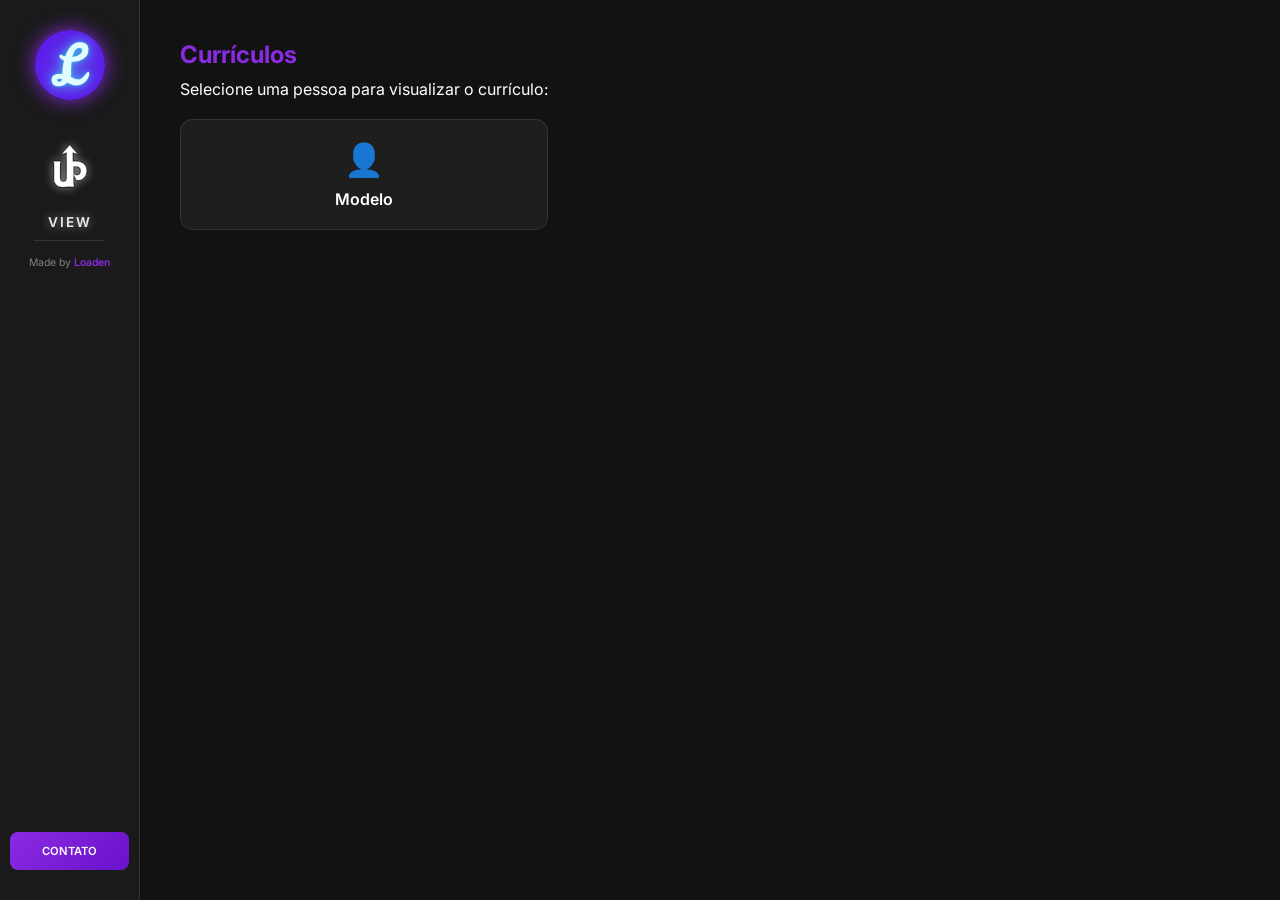
==== index.html @ b41fca59 "Add files via upload" ====
<!DOCTYPE html>
<html lang="pt-br">
<head>
    <meta charset="utf-8">
    <meta http-equiv="X-UA-Compatible" content="IE=edge">
    <title>UP View</title>
    <meta name="description" content="Seu currículo profissional aqui por apenas 30 reais por mês!">
    <meta name="viewport" content="width=device-width, initial-scale=1">
    <link href="https://fonts.googleapis.com/css2?family=Inter:wght@400;600&display=swap" rel="stylesheet">
    <link rel="icon" href="favicon.ico">
    
    <style>
        * {
            margin: 0;
            padding: 0;
            box-sizing: border-box;
        }

        body, html {
            height: 100%;
            font-family: 'Inter', sans-serif;
            background-color: #121212;
            color: white;
            display: flex;
        }

        header {
            width: 140px; 
            background-color: #1a1a1a;
            height: 100vh;
            display: flex;
            flex-direction: column;
            align-items: center;
            padding: 30px 10px;
            text-align: center;
            border-right: 1px solid #333;
            position: fixed;
            left: 0;
            top: 0;
        }

        .loaden {
            transition: transform 0.8s cubic-bezier(0.4, 0, 0.2, 1);
            display: inline-block;
            margin-bottom: 25px;
        }
        
        .loaden:hover { transform: rotate(360deg); }

        .logo-img {
            border-radius: 50%;
            box-shadow: 0px 0px 20px blueviolet;
            height: 70px;
            width: 70px;
            object-fit: cover;
        }

        .brand-container {
            display: flex;
            flex-direction: column;
            align-items: center;
            margin-bottom: 10px;
        }

        .brand-icon {
            height: 80px;
            width: auto;
            margin-bottom: 5px;
            filter: drop-shadow(0px 0px 5px rgba(255, 255, 255, 0.5));
        }

        h1 {
            font-size: 0.85rem;
            font-weight: 600;
            letter-spacing: 2px;
            text-transform: uppercase;
            color: #ececec;
            filter: drop-shadow(0px 0px 5px rgba(255, 255, 255, 0.5));
        }

        .credits {
            font-size: 0.65rem;
            color: gray;
            margin-top: 5px;
            margin-bottom: auto;
        }

        .contato {
            color: white;
            text-decoration: none;
            font-size: 0.7rem;
            font-weight: 600;
            background: linear-gradient(135deg, blueviolet, #6a11cb);
            padding: 12px 5px;
            border-radius: 8px;
            transition: all 0.3s ease;
            width: 100%;
        }

        .contato:hover {
            transform: translate(-3px, -3px);
            box-shadow: 5px 5px 13px rgb(97, 0, 187);
        }

        main {
            margin-left: 140px;
            padding: 40px;
            width: 100%;
        }

        .user-grid {
            display: grid;
            grid-template-columns: repeat(auto-fill, minmax(200px, 1fr));
            gap: 20px;
            margin-top: 20px;
        }

        .user-button {
            background-color: #1e1e1e;
            border: 1px solid #333;
            color: #fff;
            padding: 20px;
            text-align: center;
            text-decoration: none;
            border-radius: 12px;
            transition: all 0.3s ease;
            font-weight: 600;
            text-transform: capitalize;
            display: flex;
            flex-direction: column;
            align-items: center;
            gap: 10px;
        }

        .user-button:hover {
            background-color: #252525;
            border-color: blueviolet;
            transform: translateY(-5px);
            box-shadow: 0 10px 20px rgba(0,0,0,0.4);
        }

        .user-button::before {
            content: '👤';
            font-size: 2rem;
            display: block;
        }

        h2 {
            margin-bottom: 10px;
            color: blueviolet;
        }
    </style>
</head>
<body>
    <header>
        <a href="https://loaden.vercel.app" class="loaden">
            <img src="Logo.png" alt="Logo Loaden" class="logo-img">
        </a>

        <div class="brand-container">
            <img src="favicon.ico" class="brand-icon" alt="UP Icon">
            <h1>View</h1>
        </div>

        <hr style="border: 0; border-top: 1px solid #333; width: 60%; margin-bottom: 10px;">
        
        <p class="credits">Made by <span style="color: blueviolet; font-weight: 600;">Loaden</span></p>
        
        <a href="https://wa.me/5519999669630?text=Olá!%20Eu%20gostaria%20de%20por%20meu%20currículo%20para%20exibição!" 
           target="_blank" 
           class="contato">
           CONTATO
        </a>
    </header>

    <main>
        <h2>Currículos</h2>
        <p>Selecione uma pessoa para visualizar o currículo:</p>
        
        <div class="user-grid" id="userContainer"></div>
    </main>

    <script>
        const users = ['Modelo'];
        const container = document.getElementById('userContainer');

        users.forEach(user => {
            const btn = document.createElement('a');
            btn.href = `users/${user}.html`;
            btn.className = 'user-button';
            
            const displayName = user.replace(/_/g, ' ').replace(/-/g, ' ');
            btn.innerText = displayName;

            container.appendChild(btn);
        });
    </script>
</body>
</html>
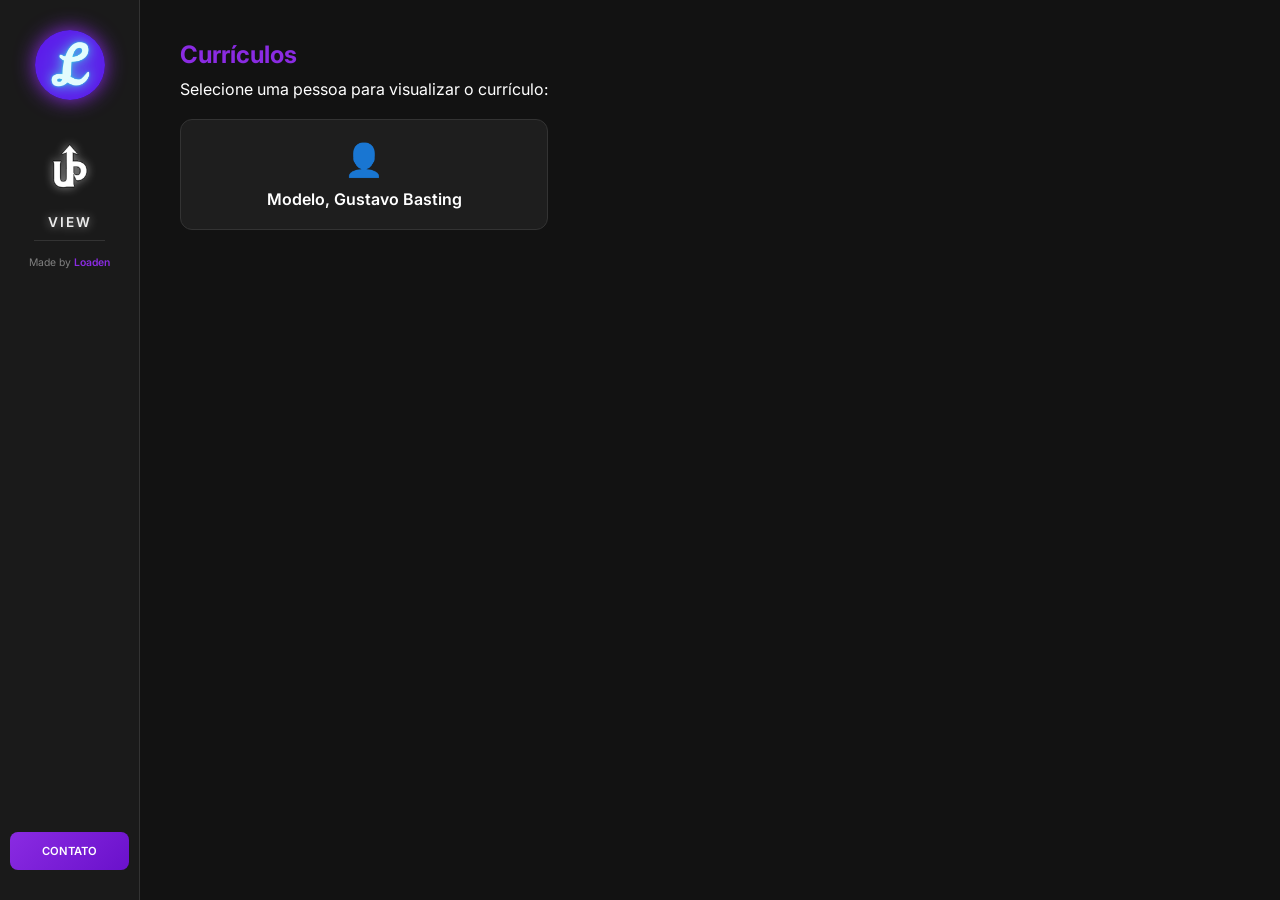
==== commit f75505ea: "Update index.html" ====
--- a/index.html
+++ b/index.html
@@ -181,12 +181,12 @@
     </main>
 
     <script>
-        const users = ['Modelo'];
+        const users = ['Modelo, Gustavo_Basting'];
         const container = document.getElementById('userContainer');
 
         users.forEach(user => {
             const btn = document.createElement('a');
-            btn.href = `users/${user}.html`;
+            btn.href = `Users/${user}.html`;
             btn.className = 'user-button';
             
             const displayName = user.replace(/_/g, ' ').replace(/-/g, ' ');
@@ -196,4 +196,4 @@
         });
     </script>
 </body>
-</html>+</html>
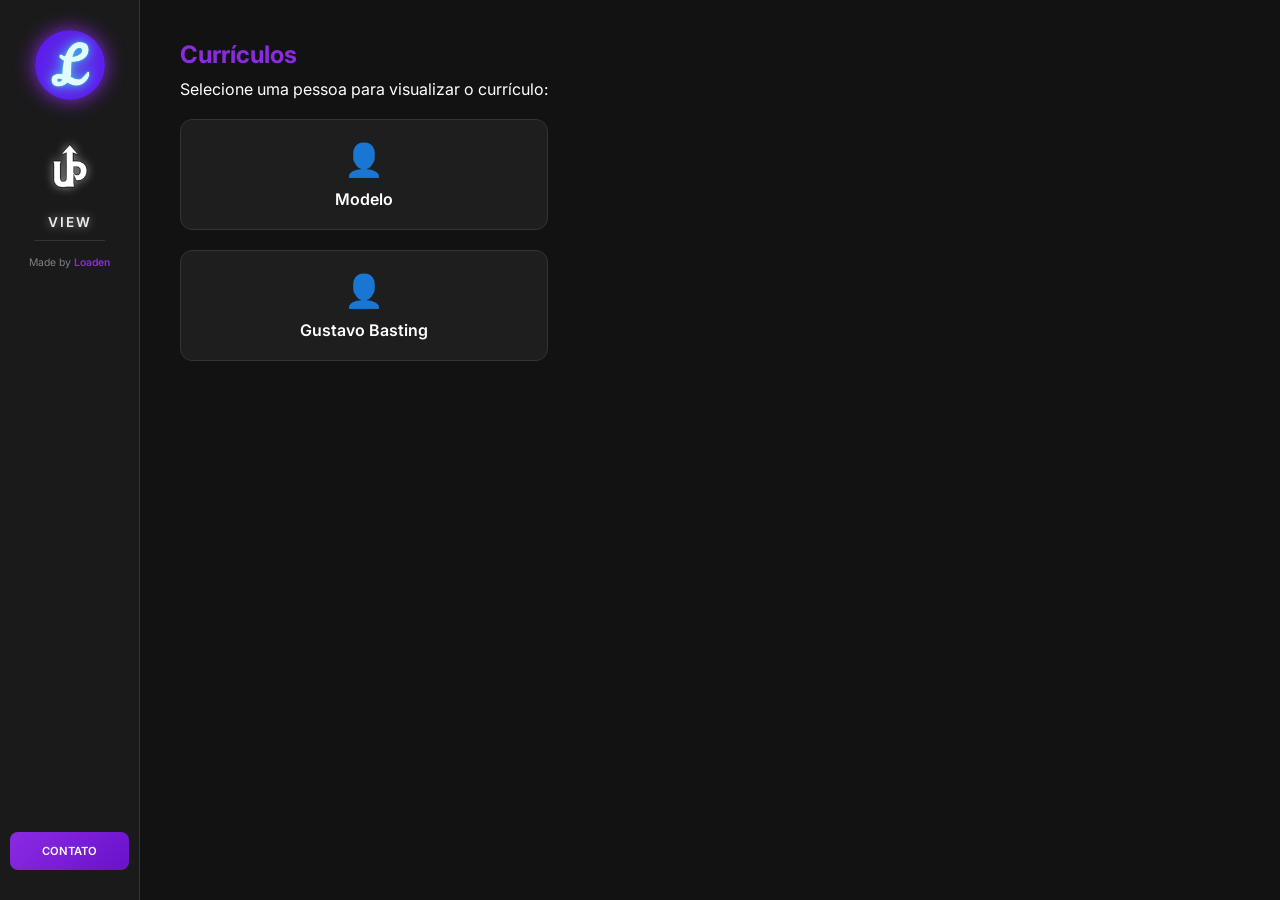
==== commit 3b57c276: "Update index.html" ====
--- a/index.html
+++ b/index.html
@@ -181,7 +181,7 @@
     </main>
 
     <script>
-        const users = ['Modelo, Gustavo_Basting'];
+        const users = ['Modelo', 'Gustavo_Basting'];
         const container = document.getElementById('userContainer');
 
         users.forEach(user => {
